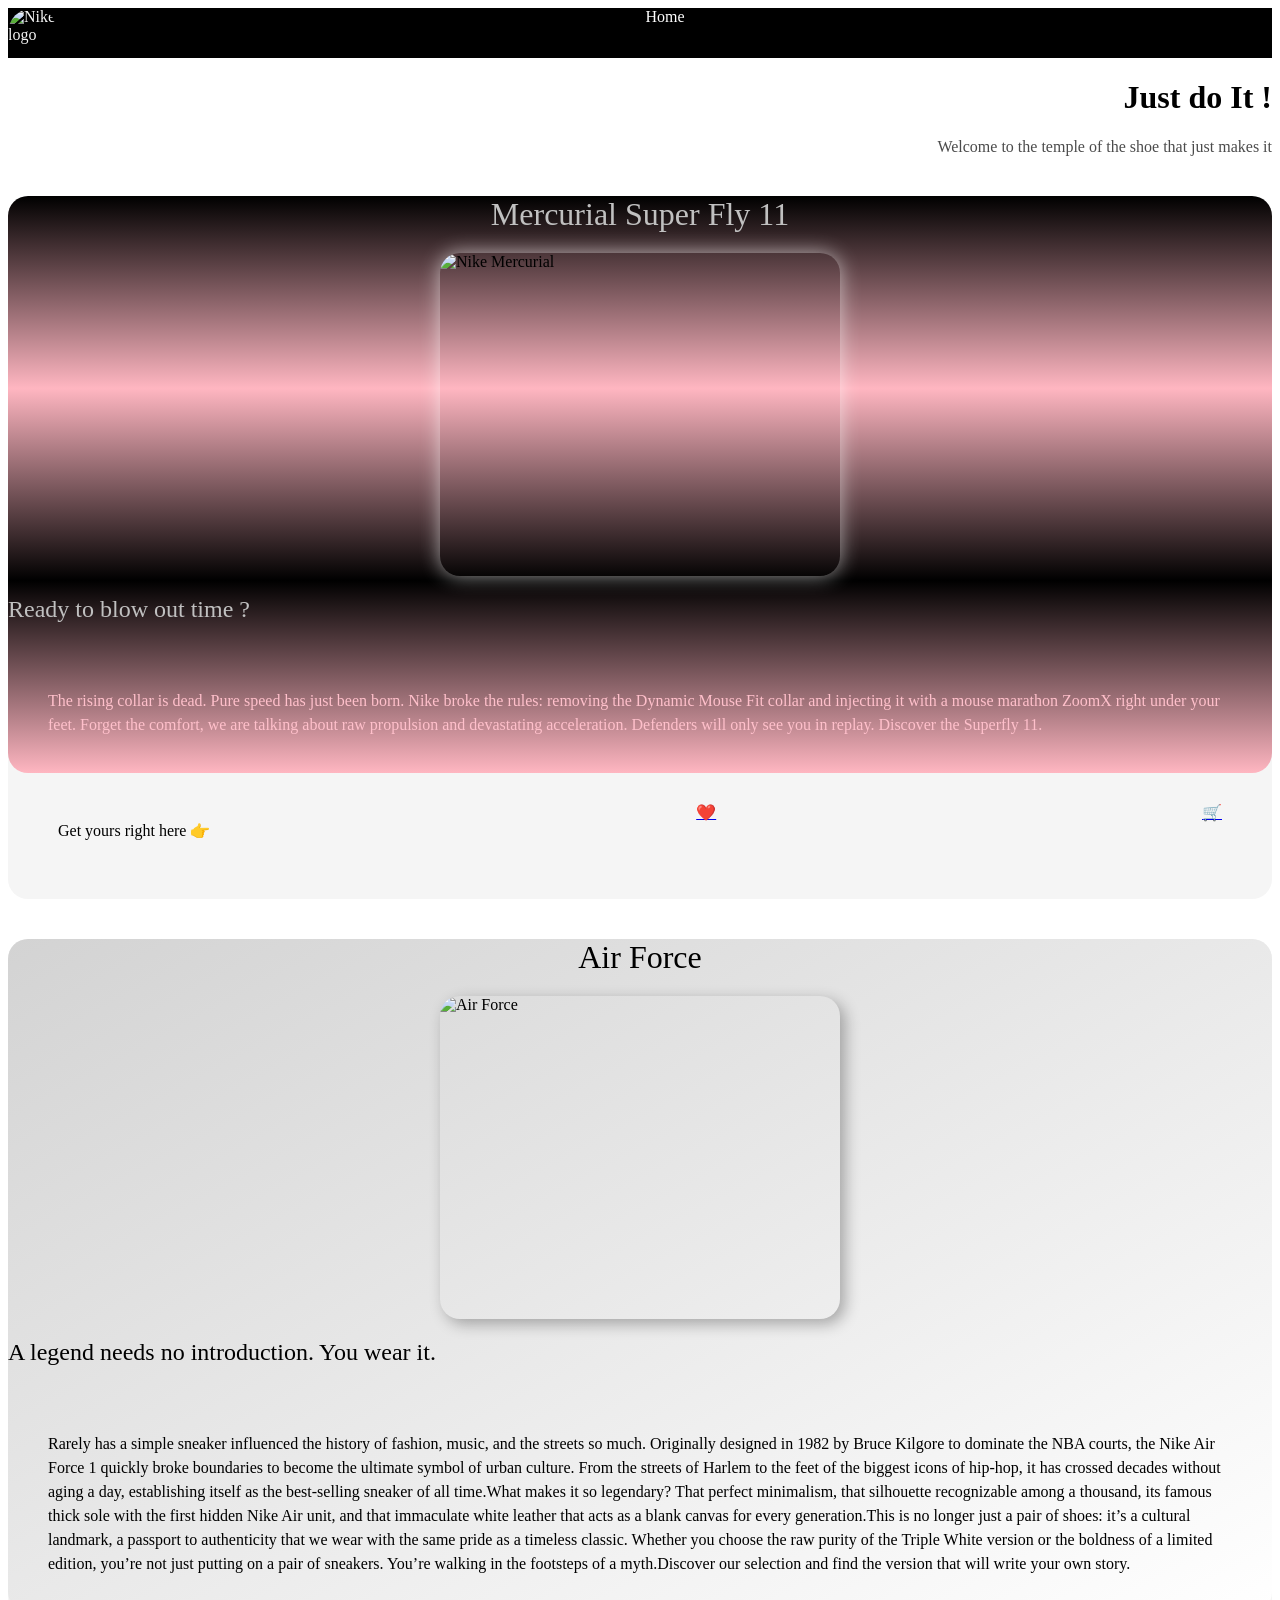
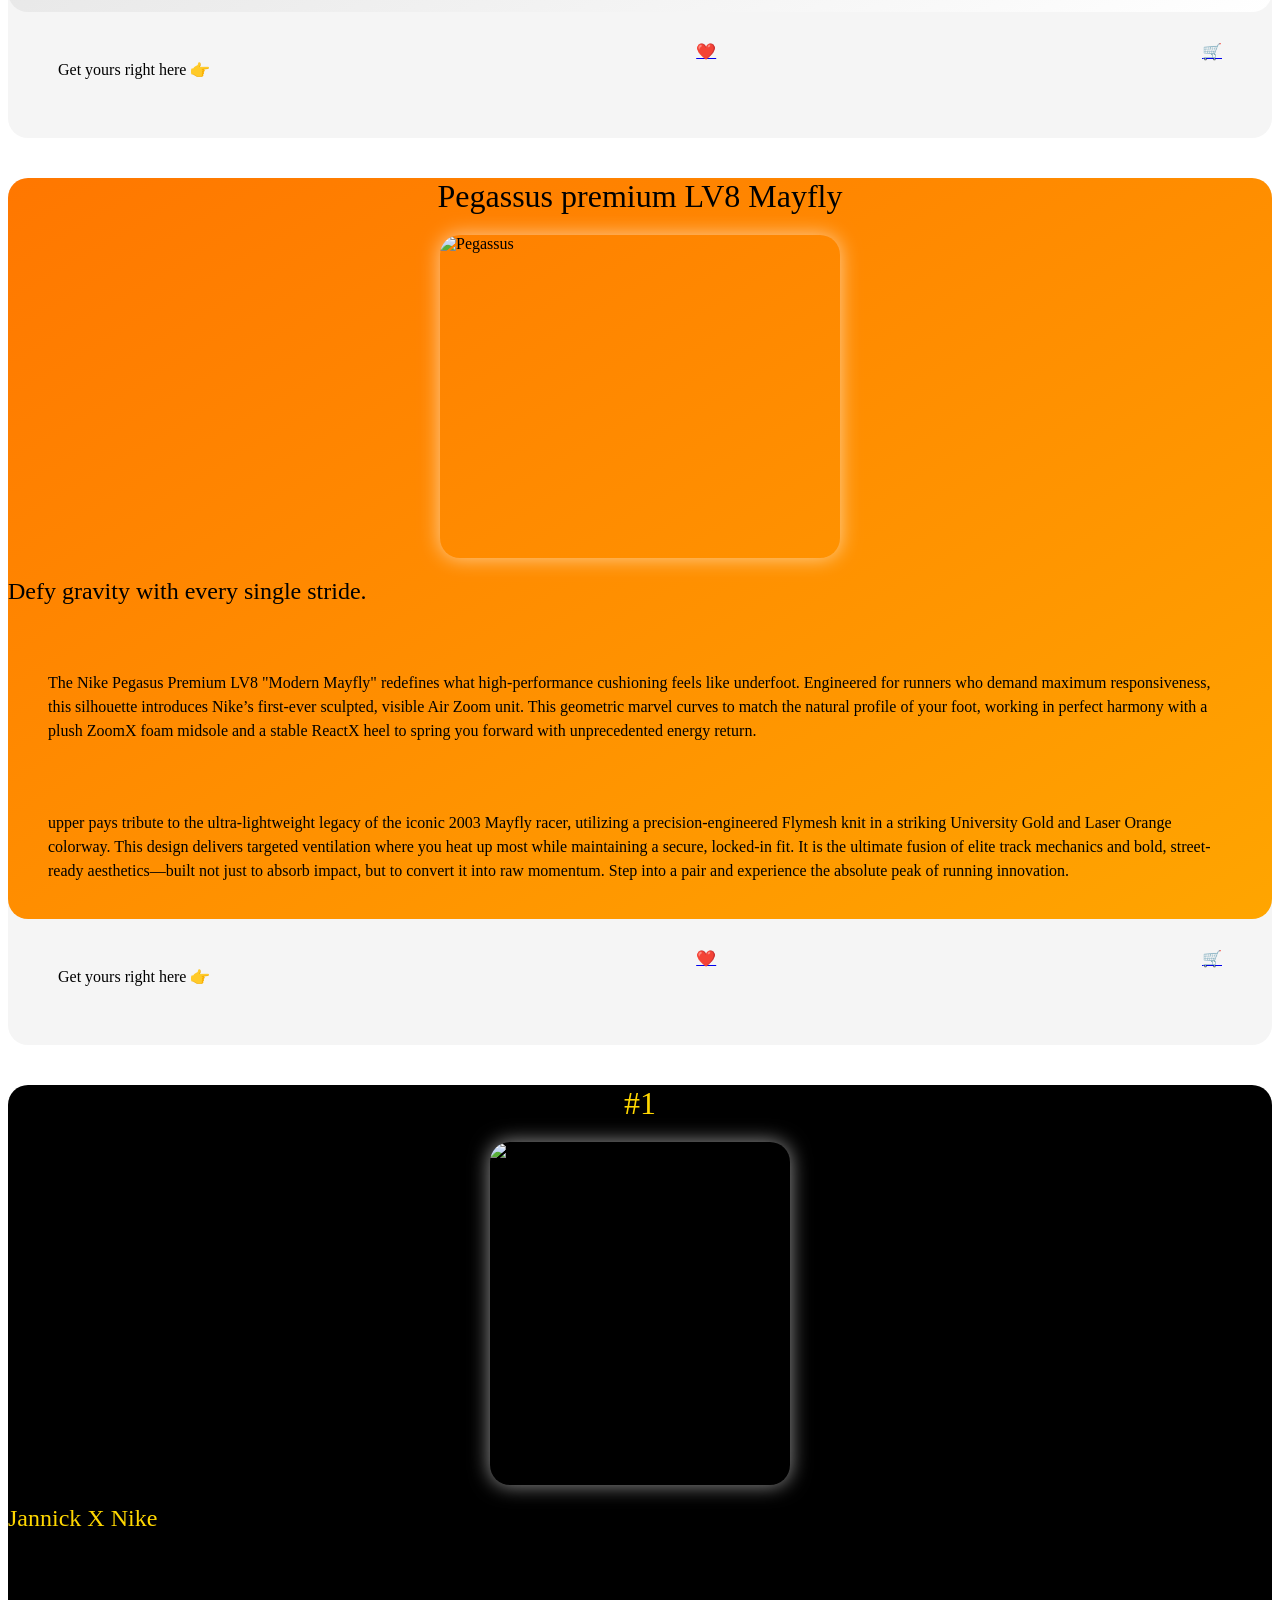
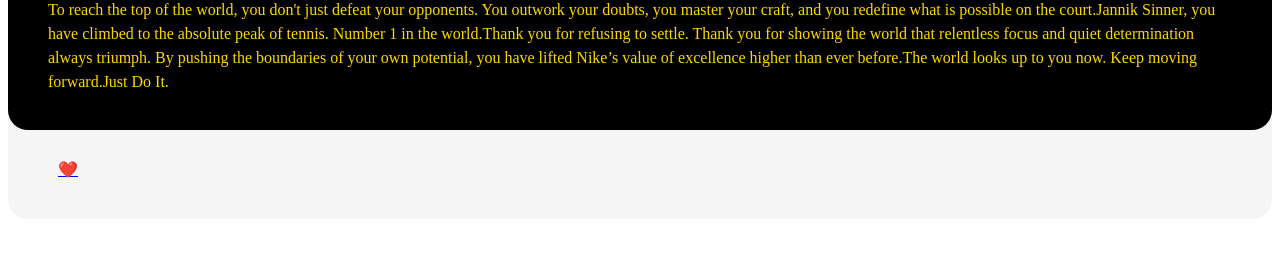
==== index.html @ 909f9460 "image laod" ====
<!DOCTYPE html>
<html>

<head>
    <title>Nike Website</title>
    <link rel="stylesheet" href="Nike.css">
</head>

<script src="Nike.js"></script>

<body>

    <nav>
        <img src="https://github.com/onanaalan69-ctrl/Nike-website/blob/main/Images/swoosh.jpeg?raw=true"
            alt="Nike logo">
        <a href="index.html">Home</a>
    </nav>

    <div class="intro">
        <h1>Just do It !</h1>
        <p>Welcome to the temple of the shoe that just makes it </p>
    </div>

    <div class="product_container">

        <div class="Mercurial">
            <h1>Mercurial Super Fly 11</h1>
            <div class="product_image">
                <img src="https://github.com/onanaalan69-ctrl/Nike-website/blob/main/Images/Mercurial.jpg?raw=true"
                    alt="Nike Mercurial">
            </div>
            <h2>Ready to blow out time ?</h2>
            <div class="sales_text">
                <p>The rising collar is dead. Pure speed has just been born. Nike broke the rules: removing the Dynamic
                    Mouse
                    Fit
                    collar and injecting it with a mouse marathon ZoomX right under your feet. Forget the comfort, we
                    are
                    talking
                    about raw propulsion and devastating acceleration. Defenders will only see you in replay. Discover
                    the
                    Superfly
                    11. </p>
            </div>
        </div>
        <div class="buy">
            <p>Get yours right here 👉</p>
            <a href="link_to_like">❤️</a> <a href="link_to_buy">🛒</a>
        </div>
    </div>

    <div class="product_container">

        <div class="Air_Force_white">
            <h1>Air Force</h1>
            <div class="product_image">
                <img src="https://github.com/onanaalan69-ctrl/Nike-website/blob/main/Images/Air_force1.jpg?raw=true"
                    alt="Air Force">
            </div>
            <h2>A legend needs no introduction. You wear it.</h2>
            <div class="sales_text">
                <p>Rarely has a simple sneaker influenced the history of fashion, music, and the streets so much.
                    Originally designed in 1982 by Bruce Kilgore to dominate the NBA courts, the Nike Air Force 1
                    quickly broke boundaries to become the ultimate symbol of urban culture. From the streets of Harlem
                    to the feet of the biggest icons of hip-hop, it has crossed decades without aging a day,
                    establishing itself as the best-selling sneaker of all time.What makes it so legendary? That perfect
                    minimalism, that silhouette recognizable among a thousand, its famous thick sole with the first
                    hidden Nike Air unit, and that immaculate white leather that acts as a blank canvas for every
                    generation.This is no longer just a pair of shoes: it’s a cultural landmark, a passport to
                    authenticity that we wear with the same pride as a timeless classic.
                    Whether you choose the raw purity of the Triple White version or the boldness of a limited edition,
                    you’re not just putting on a pair of sneakers. You’re walking in the footsteps of a myth.Discover
                    our selection and find the version that will write your own story. </p>
            </div>
        </div>
        <div class="buy">
            <p>Get yours right here 👉</p>
            <a href="link_to_like">❤️</a> <a href="link_to_buy">🛒</a>
        </div>
    </div>

    <div class="product_container">

        <div class="pegassus">
            <h1>Pegassus premium LV8 Mayfly</h1>
            <div class="product_image">
                <img src="https://github.com/onanaalan69-ctrl/Nike-website/blob/main/Images/Pegassus.jpg?raw=true" alt="Pegassus">
            </div>
            <h2>Defy gravity with every single stride.</h2>
            <div class="sales_text">
                <p>The Nike Pegasus Premium LV8 "Modern Mayfly" redefines what high-performance cushioning feels like
                    underfoot. Engineered for runners who demand maximum responsiveness, this silhouette introduces
                    Nike’s first-ever sculpted, visible Air Zoom unit. This geometric marvel curves to match the natural
                    profile of your foot, working in perfect harmony with a plush ZoomX foam midsole and a stable ReactX
                    heel to spring you forward with unprecedented energy return.</p>
                <br>
                <br>
                <p> upper pays tribute to the
                    ultra-lightweight legacy of the iconic 2003 Mayfly racer, utilizing a precision-engineered Flymesh
                    knit in a striking University Gold and Laser Orange colorway. This design delivers targeted
                    ventilation where you heat up most while maintaining a secure, locked-in fit. It is the ultimate
                    fusion of elite track mechanics and bold, street-ready aesthetics—built not just to absorb impact,
                    but to convert it into raw momentum. Step into a pair and experience the absolute peak of running
                    innovation.</p>
            </div>
        </div>
        <div class="buy">
            <p>Get yours right here 👉</p>
            <a href="link_to_like">❤️</a> <a href="link_to_buy">🛒</a>
        </div>
    </div>

    <div class="product_container">

        <div class="sinner_1">
            <h1>#1</h1>
            <div class="product_image">
                <img src="https://github.com/onanaalan69-ctrl/Nike-website/blob/main/Images/Sinner_1.jpg?raw=true" alt="Jannick Sinner">
            </div>
            <h2>Jannick X Nike</h2>
            <div class="sales_text">
                <p>To reach the top of the world, you don't just defeat your opponents. You outwork your doubts, you
                    master your craft, and you redefine what is possible on the court.Jannik Sinner, you have climbed to
                    the absolute peak of tennis. Number 1 in the world.Thank you for refusing to settle. Thank you for
                    showing the world that relentless focus and quiet determination always triumph. By pushing the
                    boundaries of your own potential, you have lifted Nike’s value of excellence higher than ever
                    before.The world looks up to you now. Keep moving forward.Just Do It.</p>
            </div>
        </div>
        <div class="buy">
            <a href="link_to_like">❤️</a>
        </div>
    </div>

</body>

</html>
---- Nike.css ----
body {
    font-family: Georgia, 'Times New Roman', Times, serif;
}

.intro {
    text-align: right;

    p {
        opacity: .7;
    }
}

.product_image:hover img {
    transform: scale(1.2);
}

.product_image {
    margin: 0 auto;
    overflow: visible;

    img {
        margin: 0 auto;
        display: block;
        border-radius: 20px;
        height: 323px;
        width: 400px;
        position: relative;
        z-index: 2;
        transition: transform 0.4s ease;
    }
}

nav {
    display: flex;
    background-color: black;
    color: whitesmoke;
    z-index: 1000;
    position: sticky;
    top: 0;
    justify-content: space-between;


    img {
        height: 50px;
        width: 50px;
        border-radius: 50px;
    }

    a {
        text-decoration: none;
        color: white;
        margin: 0 auto;
    }
}

.product_container {
    padding-bottom: 40px;
    margin-top: 40px;
    margin-bottom: 40px;
    border-radius: 20px;
    background-color: #f5f5f5;

    h1 {
        display: flex;
        justify-content: center;
        font-weight: 500;
        margin-bottom: 20px;
    }

    h2 {
        display: flex;
        justify-content: flex-start;
        font-weight: 200;

    }

    p {
        display: flex;
        justify-content: flex-end;
        line-height: 1.5;
    }
}

.sales_text {
    border-radius: 20px;
    padding: 20px;
    margin: 30px 20px 30px 20px;
}

.buy {
    display: flex;
    flex-direction: row;
    justify-content: space-between;
    margin: 0 50px 0 50px;
    text-decoration: none;

    p {
        border-radius: 20px;
    }
}

.Mercurial {
    background: linear-gradient(to bottom, black, lightpink, black, lightpink);
    border-radius: 20px;

    h2,
    h1 {
        color: silver;
    }

    img {
        box-shadow: 0px 0px 20px rgba(255, 255, 255, 0.6);
    }

    .sales_text {
        background-color: transparent;
        color: pink;
    }

}

.Air_Force_white {
    background: linear-gradient(to bottom right, lightgray, #ffffff);
    border-radius: 20px;

    h2,
    h1 {
        color: black;
    }

    img {
        box-shadow: 5px 5px 15px rgba(0, 0, 0, 0.3);
    }

    .sales_text {
        background-color: transparent;
        color: black;
    }
}

.pegassus {
    background: linear-gradient(to bottom right, #ff7700, orange);
    border-radius: 20px;

    h2,
    h1 {
        color: black;
    }

    img {
        box-shadow: 0px 0px 20px rgba(255, 255, 255, 0.6);
    }

    .sales_text {
        background-color: transparent;
        color: black;
    }
}

.sinner_1 {
    background-color: black;
    border-radius: 20px;

    h2,
    h1 {
        color: gold;
    }

    img {
        box-shadow: 0px 0px 20px rgba(255, 255, 255, 0.6);
        width: 300px;
        height: 343px;
    }

    .sales_text {
        background-color: transparent;
        color: gold;
    }
}
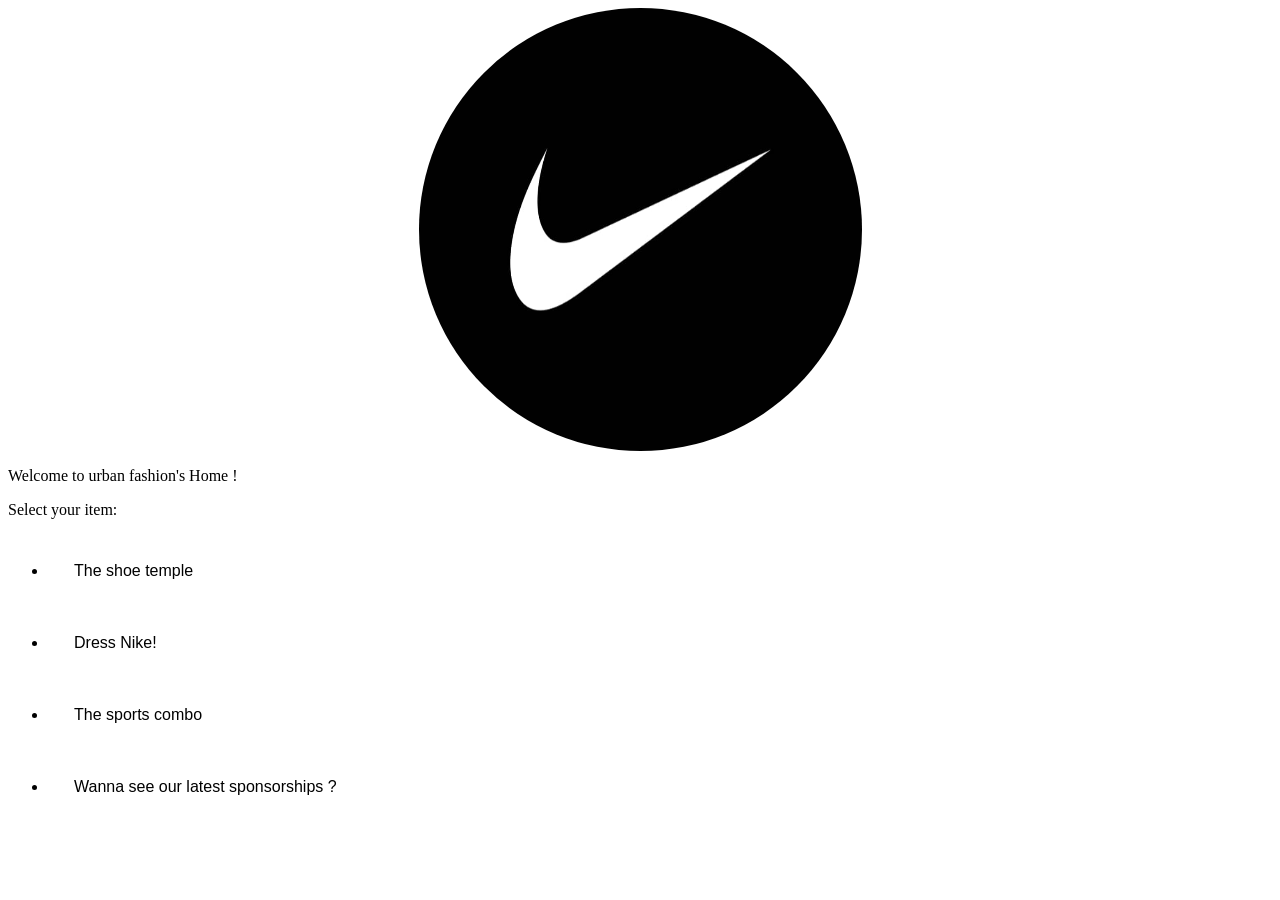
==== commit f57d8069: "Added a javaScript feature to chaange theme of the intro page , and modified the structure of naviga" ====
--- a/index.html
+++ b/index.html
@@ -1,137 +1,27 @@
 <!DOCTYPE html>
-<html>
+<html lang="en">
 
 <head>
-    <title>Nike Website</title>
+    <meta charset="UTF-8">
+    <title>Nike website</title>
     <link rel="stylesheet" href="Nike.css">
 </head>
 
-<script src="Nike.js"></script>
+<body class="index_body" data-theme="white_theme">
 
-<body>
+    <img id="magicSwoosh" src="Images/swoosh.jpeg" class="intro_swoosh" alt="Swoosh">
+    <p>Welcome to urban fashion's Home !</p>
+    <p>Select your item:</p>
 
-    <nav>
-        <img src="https://github.com/onanaalan69-ctrl/Nike-website/blob/main/Images/swoosh.jpeg?raw=true"
-            alt="Nike logo">
-        <a href="index.html">Home</a>
-    </nav>
-
-    <div class="intro">
-        <h1>Just do It !</h1>
-        <p>Welcome to the temple of the shoe that just makes it </p>
-    </div>
-
-    <div class="product_container">
-
-        <div class="Mercurial">
-            <h1>Mercurial Super Fly 11</h1>
-            <div class="product_image">
-                <img src="https://github.com/onanaalan69-ctrl/Nike-website/blob/main/Images/Mercurial.jpg?raw=true"
-                    alt="Nike Mercurial">
-            </div>
-            <h2>Ready to blow out time ?</h2>
-            <div class="sales_text">
-                <p>The rising collar is dead. Pure speed has just been born. Nike broke the rules: removing the Dynamic
-                    Mouse
-                    Fit
-                    collar and injecting it with a mouse marathon ZoomX right under your feet. Forget the comfort, we
-                    are
-                    talking
-                    about raw propulsion and devastating acceleration. Defenders will only see you in replay. Discover
-                    the
-                    Superfly
-                    11. </p>
-            </div>
-        </div>
-        <div class="buy">
-            <p>Get yours right here 👉</p>
-            <a href="link_to_like">❤️</a> <a href="link_to_buy">🛒</a>
-        </div>
-    </div>
-
-    <div class="product_container">
-
-        <div class="Air_Force_white">
-            <h1>Air Force</h1>
-            <div class="product_image">
-                <img src="https://github.com/onanaalan69-ctrl/Nike-website/blob/main/Images/Air_force1.jpg?raw=true"
-                    alt="Air Force">
-            </div>
-            <h2>A legend needs no introduction. You wear it.</h2>
-            <div class="sales_text">
-                <p>Rarely has a simple sneaker influenced the history of fashion, music, and the streets so much.
-                    Originally designed in 1982 by Bruce Kilgore to dominate the NBA courts, the Nike Air Force 1
-                    quickly broke boundaries to become the ultimate symbol of urban culture. From the streets of Harlem
-                    to the feet of the biggest icons of hip-hop, it has crossed decades without aging a day,
-                    establishing itself as the best-selling sneaker of all time.What makes it so legendary? That perfect
-                    minimalism, that silhouette recognizable among a thousand, its famous thick sole with the first
-                    hidden Nike Air unit, and that immaculate white leather that acts as a blank canvas for every
-                    generation.This is no longer just a pair of shoes: it’s a cultural landmark, a passport to
-                    authenticity that we wear with the same pride as a timeless classic.
-                    Whether you choose the raw purity of the Triple White version or the boldness of a limited edition,
-                    you’re not just putting on a pair of sneakers. You’re walking in the footsteps of a myth.Discover
-                    our selection and find the version that will write your own story. </p>
-            </div>
-        </div>
-        <div class="buy">
-            <p>Get yours right here 👉</p>
-            <a href="link_to_like">❤️</a> <a href="link_to_buy">🛒</a>
-        </div>
-    </div>
-
-    <div class="product_container">
-
-        <div class="pegassus">
-            <h1>Pegassus premium LV8 Mayfly</h1>
-            <div class="product_image">
-                <img src="https://github.com/onanaalan69-ctrl/Nike-website/blob/main/Images/Pegassus.jpg?raw=true" alt="Pegassus">
-            </div>
-            <h2>Defy gravity with every single stride.</h2>
-            <div class="sales_text">
-                <p>The Nike Pegasus Premium LV8 "Modern Mayfly" redefines what high-performance cushioning feels like
-                    underfoot. Engineered for runners who demand maximum responsiveness, this silhouette introduces
-                    Nike’s first-ever sculpted, visible Air Zoom unit. This geometric marvel curves to match the natural
-                    profile of your foot, working in perfect harmony with a plush ZoomX foam midsole and a stable ReactX
-                    heel to spring you forward with unprecedented energy return.</p>
-                <br>
-                <br>
-                <p> upper pays tribute to the
-                    ultra-lightweight legacy of the iconic 2003 Mayfly racer, utilizing a precision-engineered Flymesh
-                    knit in a striking University Gold and Laser Orange colorway. This design delivers targeted
-                    ventilation where you heat up most while maintaining a secure, locked-in fit. It is the ultimate
-                    fusion of elite track mechanics and bold, street-ready aesthetics—built not just to absorb impact,
-                    but to convert it into raw momentum. Step into a pair and experience the absolute peak of running
-                    innovation.</p>
-            </div>
-        </div>
-        <div class="buy">
-            <p>Get yours right here 👉</p>
-            <a href="link_to_like">❤️</a> <a href="link_to_buy">🛒</a>
-        </div>
-    </div>
-
-    <div class="product_container">
-
-        <div class="sinner_1">
-            <h1>#1</h1>
-            <div class="product_image">
-                <img src="https://github.com/onanaalan69-ctrl/Nike-website/blob/main/Images/Sinner_1.jpg?raw=true" alt="Jannick Sinner">
-            </div>
-            <h2>Jannick X Nike</h2>
-            <div class="sales_text">
-                <p>To reach the top of the world, you don't just defeat your opponents. You outwork your doubts, you
-                    master your craft, and you redefine what is possible on the court.Jannik Sinner, you have climbed to
-                    the absolute peak of tennis. Number 1 in the world.Thank you for refusing to settle. Thank you for
-                    showing the world that relentless focus and quiet determination always triumph. By pushing the
-                    boundaries of your own potential, you have lifted Nike’s value of excellence higher than ever
-                    before.The world looks up to you now. Keep moving forward.Just Do It.</p>
-            </div>
-        </div>
-        <div class="buy">
-            <a href="link_to_like">❤️</a>
-        </div>
-    </div>
+    <ul>
+        <li><a href="shoe.html" class="shoe">The shoe temple</a></li>
+        <li><a href="" class="dress">Dress Nike!</a></li>
+        <li><a href="" class="sports">The sports combo</a></li>
+        <li><a href="ad.html" class="ad">Wanna see our latest sponsorships ?</a></li>
+    </ul>
 
 </body>
 
+<script src="Nike.js"></script>
+
 </html>
--- a/Nike.css
+++ b/Nike.css
@@ -8,11 +8,52 @@
     p {
         opacity: .7;
     }
+    .notice {
+        opacity:.5;
+        text-align: left;
+        font-size: 1rem;
+        }
 }
 
 .product_image:hover img {
     transform: scale(1.2);
 }
+
+.intro_swoosh {
+    height: 443px;
+    width: 443px;
+    margin: 0 auto;
+    display: block;
+    border-radius: 500px;
+}
+
+[data-theme="white_theme"] {
+    --text: black;
+    --bgcolor: white;
+}
+
+[data-theme="black_theme"] {
+    --text: white;
+    --bgcolor: black;
+}
+
+.index_body {
+    background-color: var(--bgcolor);
+    color: var(--text);
+    transition: background-color 0.4s ease, color 0.4s ease;
+
+    a {
+        text-decoration: none;
+        border: solid 1px transparent;
+        color: var(--text);
+        border-radius: 25px;
+        padding: 20px;
+        margin: 5px;
+        line-height: 4.5;
+        font-family: Impact, "Arial Black", "Arial Bold", sans-serif-black, sans-serif;
+    }
+}
+
 
 .product_image {
     margin: 0 auto;
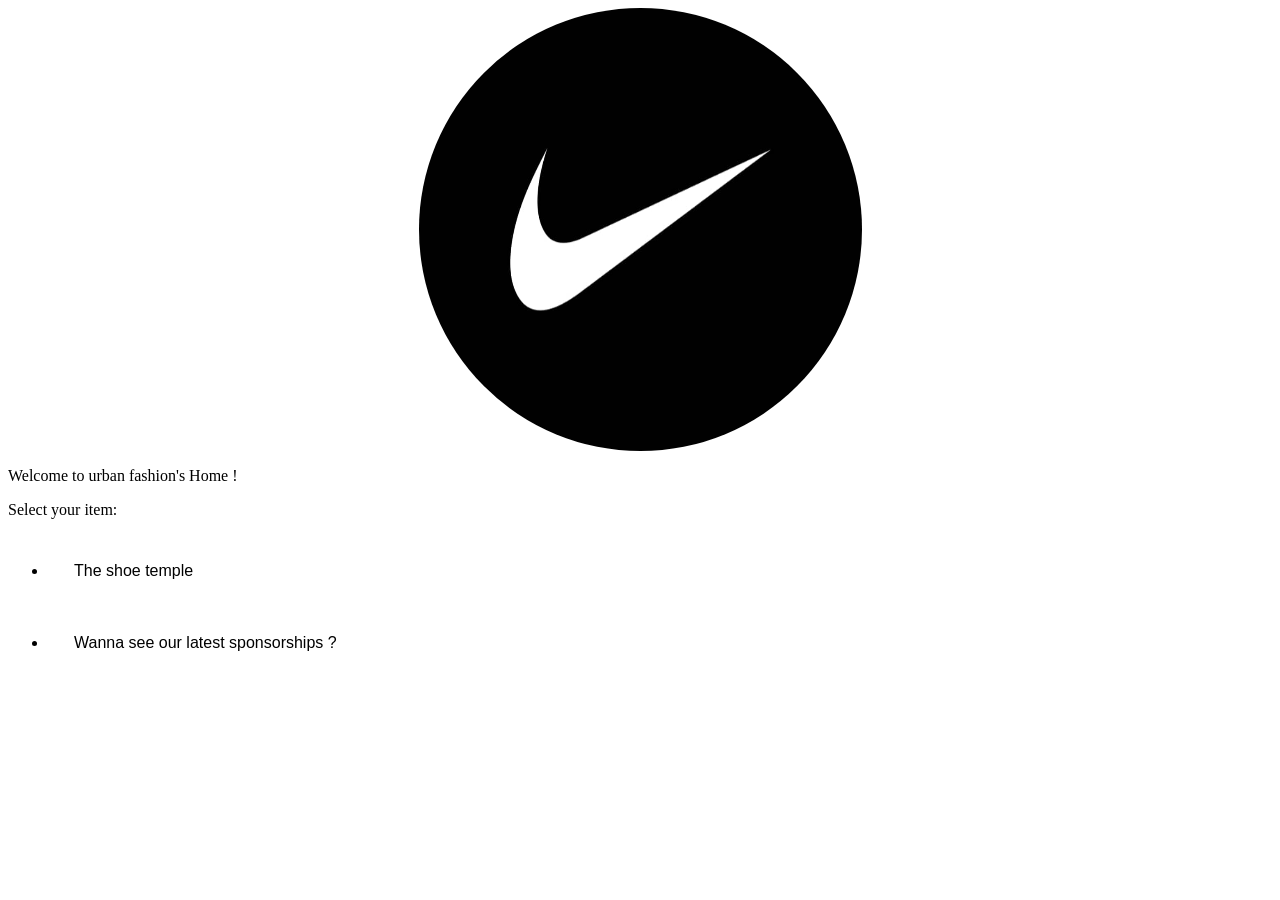
==== commit 79021027: "Just removed the links that were not yet functional" ====
--- a/index.html
+++ b/index.html
@@ -15,8 +15,6 @@
 
     <ul>
         <li><a href="shoe.html" class="shoe">The shoe temple</a></li>
-        <li><a href="" class="dress">Dress Nike!</a></li>
-        <li><a href="" class="sports">The sports combo</a></li>
         <li><a href="ad.html" class="ad">Wanna see our latest sponsorships ?</a></li>
     </ul>
 
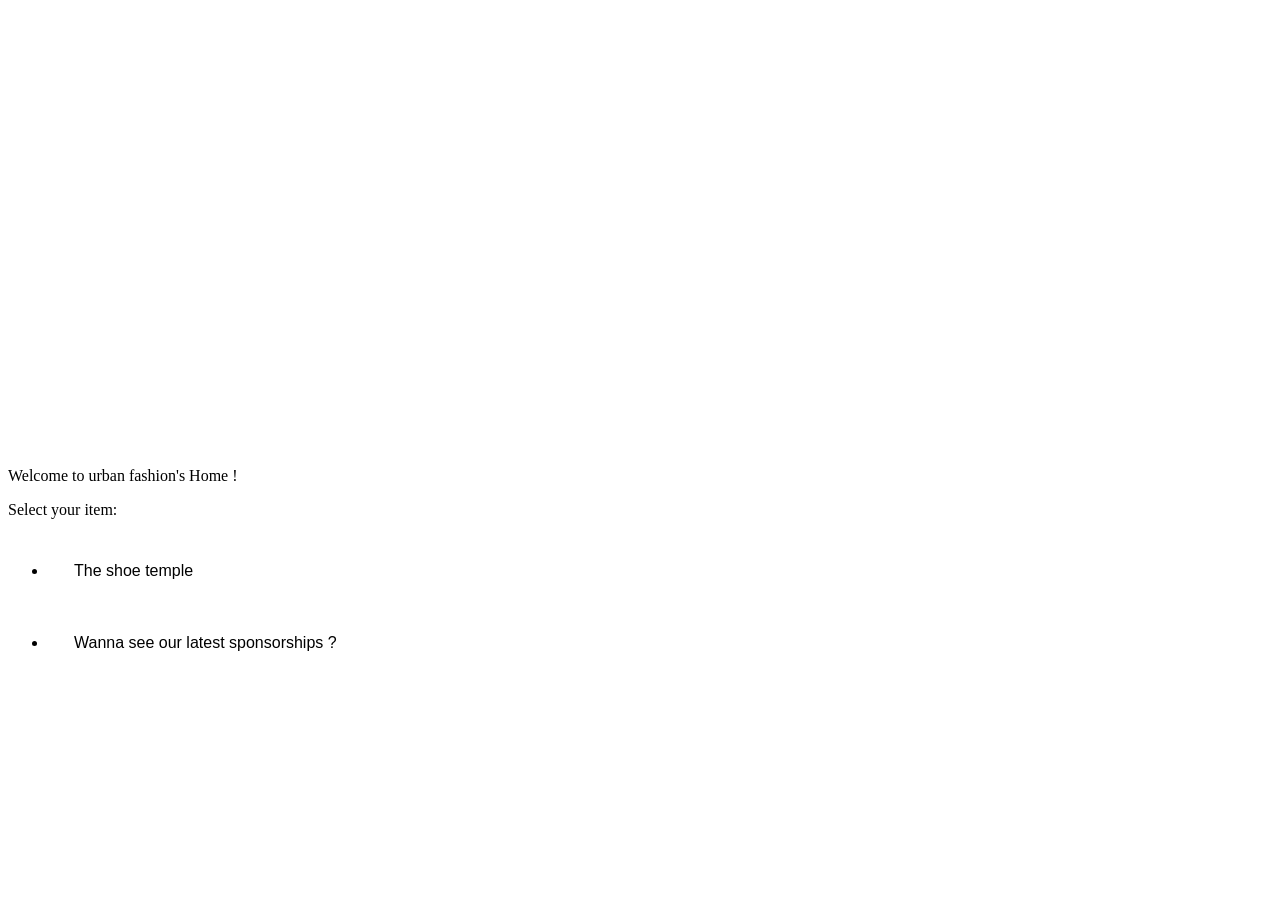
==== commit 8b626361: "Update the links and README.md visual hook" ====
--- a/index.html
+++ b/index.html
@@ -9,7 +9,7 @@
 
 <body class="index_body" data-theme="white_theme">
 
-    <img id="magicSwoosh" src="Images/swoosh.jpeg" class="intro_swoosh" alt="Swoosh">
+    <img id="magicSwoosh" src="https://github.com/onanaalan69-ctrl/Nike-website/blob/main/Images/swoosh.jpeg?raw=true" class="intro_swoosh" alt="Swoosh">
     <p>Welcome to urban fashion's Home !</p>
     <p>Select your item:</p>
 
--- a/Nike.css
+++ b/Nike.css
@@ -8,11 +8,12 @@
     p {
         opacity: .7;
     }
+
     .notice {
-        opacity:.5;
+        opacity: .5;
         text-align: left;
         font-size: 1rem;
-        }
+    }
 }
 
 .product_image:hover img {
@@ -92,6 +93,10 @@
         color: white;
         margin: 0 auto;
     }
+
+    .on {
+        text-decoration: underline;
+    }
 }
 
 .product_container {
@@ -217,4 +222,201 @@
         background-color: transparent;
         color: gold;
     }
+}
+
+.supreme {
+    background-color: black;
+    border-radius: 20px;
+
+    h2,
+    h1 {
+        color: white;
+    }
+
+    img {
+        box-shadow: 0px 0px 20px rgba(255, 255, 255, 0.6);
+        width: 300px;
+        height: 343px;
+    }
+
+    .sales_text {
+        background-color: transparent;
+        color: white;
+    }
+}
+
+.lego {
+    background: linear-gradient(to bottom right, rgb(252, 196, 118), #ffa007);
+    border-radius: 20px;
+
+    h2,
+    h1 {
+        color: lightblue;
+    }
+
+    img {
+        box-shadow: 0px 0px 20px rgba(0, 0, 0, 0.6);
+        width: 300px;
+        height: 343px;
+    }
+
+    .sales_text {
+        background-color: transparent;
+        color: rgb(135, 206, 230);
+        ;
+    }
+}
+
+.beat {
+    background: linear-gradient(to bottom, rgb(165, 246, 165), white);
+    border-radius: 20px;
+
+    h2,
+    h1 {
+        color: lightgreen;
+    }
+
+    img {
+        box-shadow: 0px 0px 20px rgba(0, 0, 0, 0.6);
+        width: 300px;
+        height: 343px;
+    }
+
+    .sales_text {
+        background-color: transparent;
+        color: lightgreen;
+    }
+}
+
+.bts {
+    background-color: black;
+    background-image: url('C:/Users/Admin/OneDrive/Desktop/Nike website/Images/bgbts.png');
+    border-radius: 20px;
+
+    h2,
+    h1 {
+        color: gainsboro;
+    }
+
+    img {
+        box-shadow: 0px 0px 20px rgba(255, 255, 255, 0.6);
+        width: 300px;
+        height: 343px;
+    }
+
+    .sales_text {
+        background-color: transparent;
+        color: gainsboro;
+    }
+}
+
+.kyky {
+    background: linear-gradient(to bottom right, rgba(255, 217, 0, 0.689), green);
+    border-radius: 20px;
+
+    h2,
+    h1 {
+        color: rgba(0, 0, 255, 0.688);
+    }
+
+    img {
+        box-shadow: 0px 0px 20px blue;
+        width: 300px;
+        height: 343px;
+    }
+
+    .sales_text {
+        background-color: transparent;
+        color: rgba(0, 0, 255, 0.688);
+        margin: 15px;
+    }
+}
+
+.wemby {
+    background-color: black;
+    background-image: url('C:/Users/Admin/OneDrive/Desktop/Nike website/Images/alien.png');
+    border-radius: 20px;
+
+    h2,
+    h1 {
+        color: white;
+    }
+
+    img {
+        box-shadow: 0px 0px 20px rgb(101, 101, 126);
+        width: 300px;
+        height: 343px;
+    }
+
+    .sales_text {
+        background-color: transparent;
+        color: white;
+        margin: 15px;
+    }
+}
+
+.alcaraz {
+    background-color: rgb(123, 199, 229);
+    border-radius: 20px;
+
+    h2,
+    h1 {
+        color: rgb(171, 16, 171);
+    }
+
+    img {
+        box-shadow: 0px 0px 20px rgb(255, 255, 255);
+        width: 300px;
+        height: 343px;
+    }
+
+    .sales_text {
+        background-color: transparent;
+        color: rgb(171, 16, 171);
+        margin: 15px;
+    }
+}
+
+.rash {
+    background-color: white;
+    border-radius: 20px;
+
+    h2,
+    h1 {
+        color: orange;
+    }
+
+    img {
+        box-shadow: 0px 0px 20px rgb(255, 255, 255);
+        width: 300px;
+        height: 355px;
+    }
+
+    .sales_text {
+        background-color: transparent;
+        color: orange;
+        margin: 15px;
+    }
+}
+
+.one {
+    background-color: rgba(255, 0, 0, 0.721);
+    border-radius: 20px;
+
+    h2,
+    h1 {
+        color: white;
+    }
+
+    img {
+        box-shadow: 0px 0px 20px rgb(0, 0, 0);
+        width: 355px;
+        height: 300px;
+    }
+
+    .sales_text {
+        background-color: transparent;
+        color: white;
+        margin: 15px;
+    }
 }
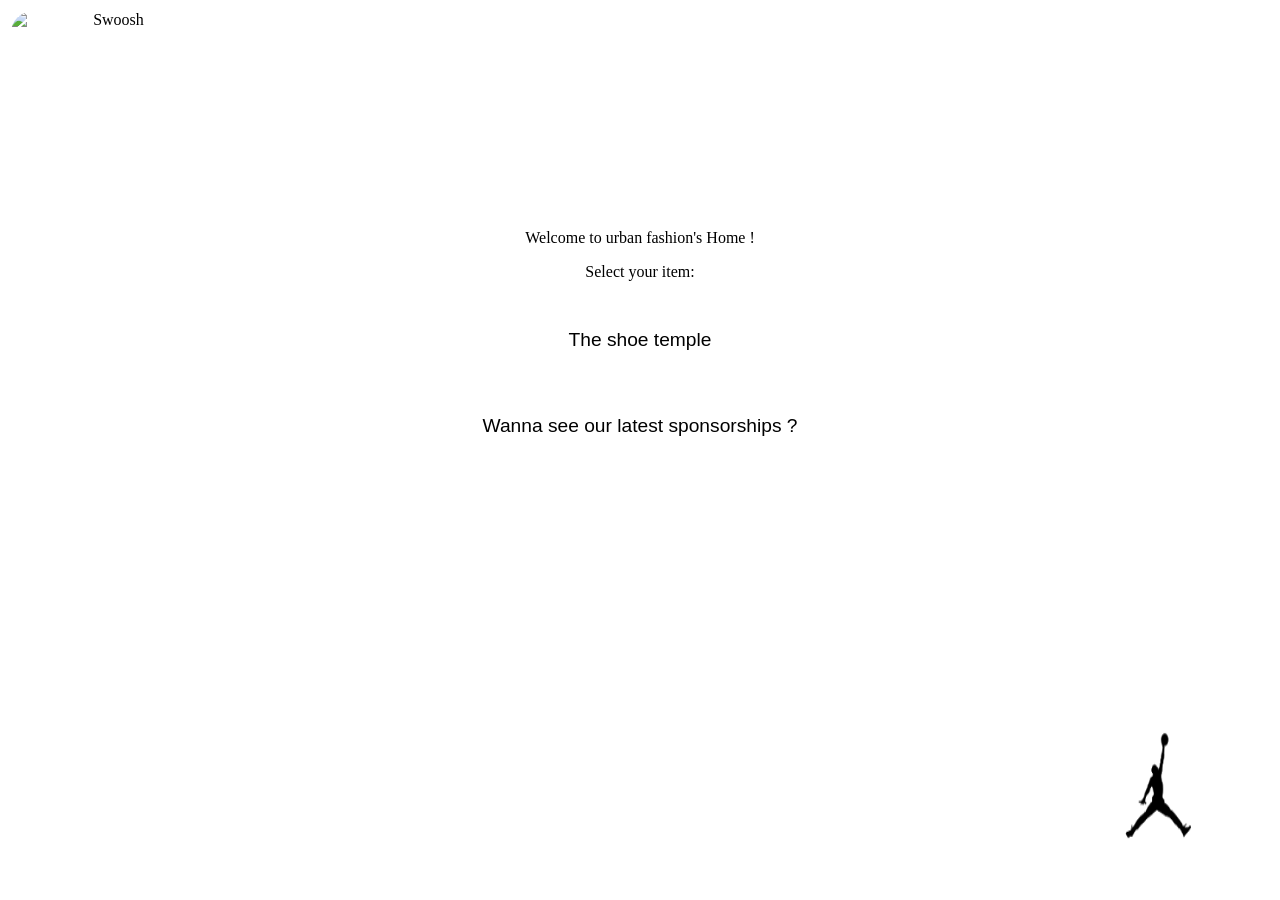
==== commit 0044c5d5: "I added a section for Jordans and Converses" ====
--- a/index.html
+++ b/index.html
@@ -9,14 +9,20 @@
 
 <body class="index_body" data-theme="white_theme">
 
-    <img id="magicSwoosh" src="https://github.com/onanaalan69-ctrl/Nike-website/blob/main/Images/swoosh.jpeg?raw=true" class="intro_swoosh" alt="Swoosh">
+    <img id="magicSwoosh" src="https://github.com/onanaalan69-ctrl/Nike-website/blob/main/Images/swoosh.jpeg?raw=true"
+        class="intro_swoosh" alt="Swoosh">
+
     <p>Welcome to urban fashion's Home !</p>
     <p>Select your item:</p>
 
-    <ul>
-        <li><a href="shoe.html" class="shoe">The shoe temple</a></li>
-        <li><a href="ad.html" class="ad">Wanna see our latest sponsorships ?</a></li>
-    </ul>
+
+    <a href="shoe.html" class="shoe">The shoe temple</a><br>
+    <a href="ad.html" class="ad">Wanna see our latest sponsorships ?</a>
+
+
+    <img src="Images/jordanb.png" alt="Jordan's Logo" class="jordan">
+
+
 
 </body>
 
--- a/Nike.css
+++ b/Nike.css
@@ -1,5 +1,14 @@
 body {
     font-family: Georgia, 'Times New Roman', Times, serif;
+}
+
+@media(max-width: 768px) {
+    html {
+        flex-direction: column;
+        text-align: center;
+        resize: auto;
+        object-fit: cover;
+    }
 }
 
 .intro {
@@ -21,11 +30,23 @@
 }
 
 .intro_swoosh {
-    height: 443px;
-    width: 443px;
-    margin: 0 auto;
+    height: 199px;
+    width: 199px;
     display: block;
-    border-radius: 500px;
+    border: solid transparent;
+    border-radius: 25px;
+}
+
+.jordan {
+    height: 185px;
+    width: 199px;
+    display: block;
+    border: solid 2px transparent;
+    border-radius: 50px;
+    bottom: 20px;
+    right: 20px;
+    position: fixed;
+    z-index: 999;
 }
 
 [data-theme="white_theme"] {
@@ -43,15 +64,23 @@
     color: var(--text);
     transition: background-color 0.4s ease, color 0.4s ease;
 
+    .logo {
+        opacity: 0;
+        animation: fadeInUp 1.8s cubic-bezier(.25, 1, 0.5, 1) forwards;
+    }
+
+    flex-direction: column;
+    text-align: center;
+
     a {
+        margin: 0 auto;
         text-decoration: none;
-        border: solid 1px transparent;
         color: var(--text);
-        border-radius: 25px;
         padding: 20px;
-        margin: 5px;
         line-height: 4.5;
-        font-family: Impact, "Arial Black", "Arial Bold", sans-serif-black, sans-serif;
+        font-family: Impact, "Arial Black", "Arial Bold", sans-serif;
+        font-size: larger;
+        font-weight: 400;
     }
 }
 
@@ -121,8 +150,7 @@
     }
 
     p {
-        display: flex;
-        justify-content: flex-end;
+
         line-height: 1.5;
     }
 }
@@ -176,6 +204,7 @@
 
     img {
         box-shadow: 5px 5px 15px rgba(0, 0, 0, 0.3);
+        width: 320px;
     }
 
     .sales_text {
@@ -290,7 +319,7 @@
 
 .bts {
     background-color: black;
-    background-image: url('C:/Users/Admin/OneDrive/Desktop/Nike website/Images/bgbts.png');
+    background-image: url('https://github.com/onanaalan69-ctrl/Nike-website/blob/main/Images/bgbts.png?raw=true');
     border-radius: 20px;
 
     h2,
@@ -334,7 +363,7 @@
 
 .wemby {
     background-color: black;
-    background-image: url('C:/Users/Admin/OneDrive/Desktop/Nike website/Images/alien.png');
+    background-image: url('https://github.com/onanaalan69-ctrl/Nike-website/blob/main/Images/alien.png?raw=true');
     border-radius: 20px;
 
     h2,
@@ -419,4 +448,224 @@
         color: white;
         margin: 15px;
     }
+}
+
+.max {
+    background: linear-gradient(to bottom right, rgba(255, 0, 0, 0.967), white);
+    border-radius: 20px;
+
+    h2,
+    h1 {
+        color: black;
+    }
+
+    img {
+        box-shadow: 0px 0px 20px rgb(0, 0, 0);
+        width: 290px;
+        height: 300px;
+    }
+
+    .sales_text {
+        background-color: transparent;
+        color: black;
+        margin: 15px;
+    }
+}
+
+.slam {
+    background-color: orange;
+    border-radius: 20px;
+
+    h2,
+    h1 {
+        color: white;
+    }
+
+    img {
+        box-shadow: 0px 0px 20px rgb(0, 0, 0);
+        width: 280px;
+        height: 300px;
+    }
+
+    .sales_text {
+        background-color: transparent;
+        color: white;
+        margin: 15px;
+    }
+}
+
+.vomero {
+    background-color: rgba(0, 0, 255, 0.773);
+    border-radius: 20px;
+
+    h2,
+    h1 {
+        color: white;
+    }
+
+    img {
+        box-shadow: 0px 0px 20px rgb(255, 255, 255);
+        width: 290px;
+        height: 300px;
+    }
+
+    .sales_text {
+        background-color: transparent;
+        color: white;
+        margin: 15px;
+    }
+}
+
+.mid {
+    background-color: black;
+    border-radius: 20px;
+
+    h2,
+    h1 {
+        color: rgb(231, 150, 29);
+    }
+
+    img {
+        box-shadow: 0px 0px 20px rgb(255, 255, 255);
+        width: 350px;
+        height: 300px;
+    }
+
+    .sales_text {
+        background-color: transparent;
+        color: rgb(231, 150, 29);
+        margin: 15px;
+    }
+}
+
+.chuck {
+    background-color: black;
+    border-radius: 20px;
+
+    h2,
+    h1 {
+        color: white;
+    }
+
+    img {
+        box-shadow: 0px 0px 20px rgb(255, 255, 255);
+        width: 270px;
+        height: 300px;
+    }
+
+    .sales_text {
+        background-color: transparent;
+        color: white;
+        margin: 15px;
+    }
+}
+
+.hike {
+    background-color: brown;
+    border-radius: 20px;
+
+    h2,
+    h1 {
+        color: white;
+    }
+
+    img {
+        box-shadow: 0px 0px 20px rgb(0, 0, 0);
+        width: 290px;
+        height: 300px;
+    }
+
+    .sales_text {
+        background-color: transparent;
+        color: white;
+        margin: 15px;
+    }
+}
+
+.weps {
+    background-image: url('Images/bgweps.png');
+    border-radius: 20px;
+
+    h2,
+    h1 {
+        color: white;
+    }
+
+    img {
+        box-shadow: 0px 0px 20px rgb(0, 0, 255);
+        width: 290px;
+        height: 300px;
+    }
+
+    .sales_text {
+        background-color: transparent;
+        color: black;
+        margin: 15px;
+    }
+}
+
+.j4 {
+    background-color: rgb(28, 153, 231);
+    border-radius: 20px;
+
+    h2,
+    h1 {
+        color: white;
+    }
+
+    img {
+        box-shadow: 0px 0px 20px rgb(255, 255, 255);
+        width: 400px;
+        height: 300px;
+    }
+
+    .sales_text {
+        background-color: transparent;
+        color: white;
+        margin: 15px;
+    }
+}
+
+.j39 {
+    background-color: rgb(232, 123, 35);
+    border-radius: 20px;
+
+    h2,
+    h1 {
+        color: white;
+    }
+
+    img {
+        box-shadow: 0px 0px 20px rgb(0, 0, 0);
+        width: 290px;
+        height: 300px;
+    }
+
+    .sales_text {
+        background-color: transparent;
+        color: white;
+        margin: 15px;
+    }
+}
+
+.j1 {
+    background-color: rgb(94, 124, 10);
+    border-radius: 20px;
+
+    h2,
+    h1 {
+        color: gold;
+    }
+
+    img {
+        box-shadow: 0px 0px 20px rgb(0, 0, 0);
+        width: 290px;
+        height: 300px;
+    }
+
+    .sales_text {
+        background-color: transparent;
+        color: gold;
+        margin: 15px;
+    }
 }
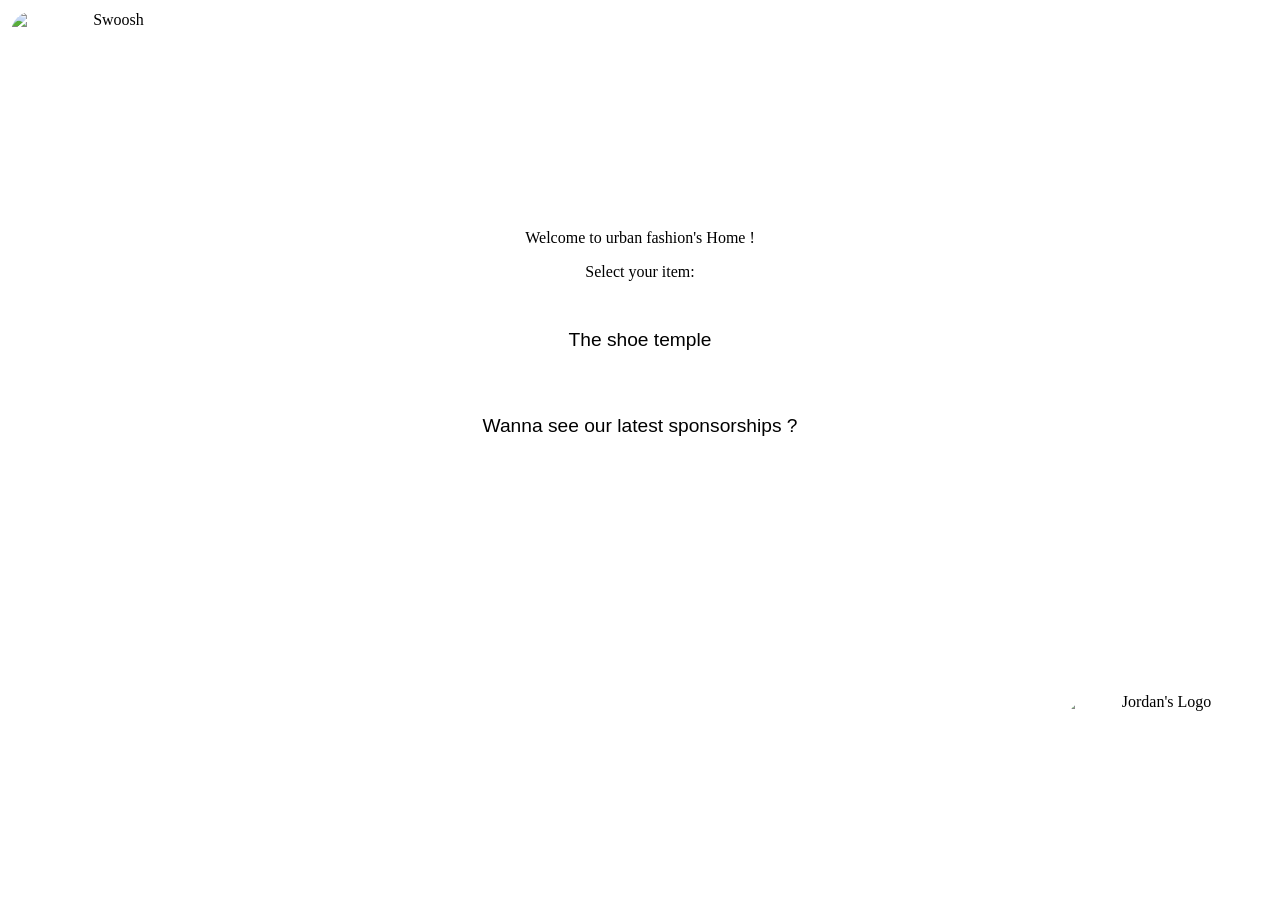
==== commit 821e6b78: "Updated links to access image" ====
--- a/index.html
+++ b/index.html
@@ -20,7 +20,8 @@
     <a href="ad.html" class="ad">Wanna see our latest sponsorships ?</a>
 
 
-    <img src="Images/jordanb.png" alt="Jordan's Logo" class="jordan">
+    <img src="https://github.com/onanaalan69-ctrl/Nike-website/blob/main/Images/jordanb.png?raw=true"
+        alt="Jordan's Logo" class="jordan">
 
 
 
--- a/Nike.css
+++ b/Nike.css
@@ -11,17 +11,33 @@
     }
 }
 
+.notice {
+    opacity: .5;
+    text-align: left;
+    font-size: 1rem;
+}
+
 .intro {
     text-align: right;
 
     p {
         opacity: .7;
     }
-
-    .notice {
-        opacity: .5;
-        text-align: left;
-        font-size: 1rem;
+}
+
+.intro_conv {
+    text-align: center;
+
+    p {
+        opacity: .7;
+    }
+}
+
+.intro_jord {
+    text-align: left;
+
+    p {
+        opacity: .7;
     }
 }
 
@@ -583,7 +599,7 @@
 }
 
 .weps {
-    background-image: url('Images/bgweps.png');
+    background-image: url('https://github.com/onanaalan69-ctrl/Nike-website/blob/main/Images/bgweps.png?raw=true');
     border-radius: 20px;
 
     h2,
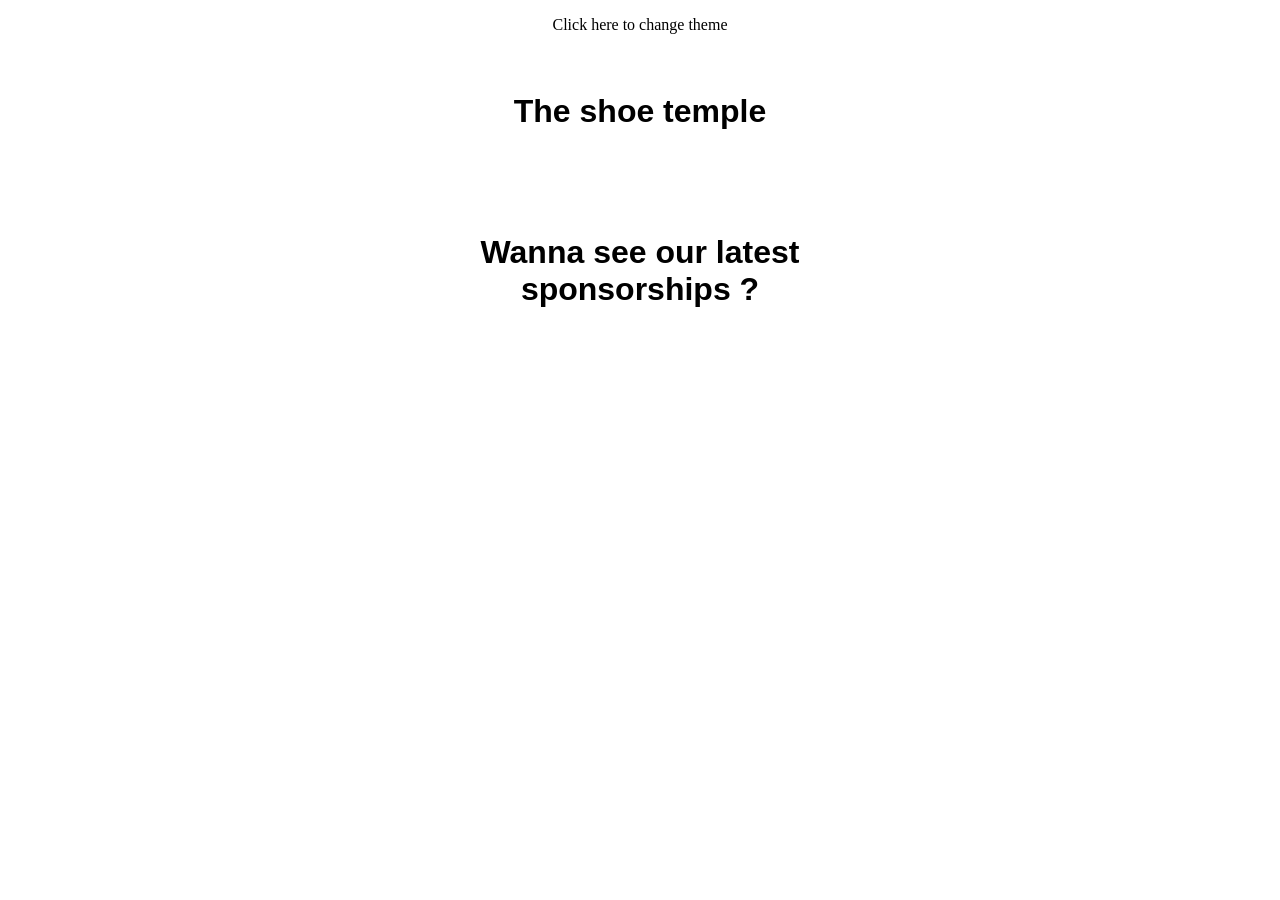
==== commit 4329ea60: "Updated README.md elements and added more posts to the feed Also updated landing page" ====
--- a/index.html
+++ b/index.html
@@ -3,27 +3,23 @@
 
 <head>
     <meta charset="UTF-8">
+    <meta name="viewport" content="width=device-width, initial-scale=1.0">
+
     <title>Nike website</title>
     <link rel="stylesheet" href="Nike.css">
 </head>
 
-<body class="index_body" data-theme="white_theme">
+<body class="index_body" data-theme="whitebg">
 
-    <img id="magicSwoosh" src="https://github.com/onanaalan69-ctrl/Nike-website/blob/main/Images/swoosh.jpeg?raw=true"
-        class="intro_swoosh" alt="Swoosh">
+    <p id="magicSwoosh" class="magicButton">Click here to change theme</p>
 
-    <p>Welcome to urban fashion's Home !</p>
-    <p>Select your item:</p>
-
-
-    <a href="shoe.html" class="shoe">The shoe temple</a><br>
-    <a href="ad.html" class="ad">Wanna see our latest sponsorships ?</a>
-
-
-    <img src="https://github.com/onanaalan69-ctrl/Nike-website/blob/main/Images/jordanb.png?raw=true"
-        alt="Jordan's Logo" class="jordan">
-
-
+    <div id="shoe" class="link">
+        <button class="link">The shoe temple</button>
+    </div>
+    <br>
+    <div id="ad" class="link">
+        <button class="link">Wanna see our latest sponsorships ?</button>
+    </div>
 
 </body>
 
--- a/Nike.css
+++ b/Nike.css
@@ -45,26 +45,6 @@
     transform: scale(1.2);
 }
 
-.intro_swoosh {
-    height: 199px;
-    width: 199px;
-    display: block;
-    border: solid transparent;
-    border-radius: 25px;
-}
-
-.jordan {
-    height: 185px;
-    width: 199px;
-    display: block;
-    border: solid 2px transparent;
-    border-radius: 50px;
-    bottom: 20px;
-    right: 20px;
-    position: fixed;
-    z-index: 999;
-}
-
 [data-theme="white_theme"] {
     --text: black;
     --bgcolor: white;
@@ -75,31 +55,51 @@
     --bgcolor: black;
 }
 
+[data-theme="whitebg"] {
+    --bgcolor: white;
+    --bgimage: url('C:/Users/Admin/OneDrive/Desktop/Nike website/Images/bgindexw.png');
+    --text: black;
+}
+
+[data-theme="blackbg"] {
+    --bgcolor: black;
+    --bgimage: url('C:/Users/Admin/OneDrive/Desktop/Nike website/Images/bgindexb.png');
+    --text: white;
+}
+
+.magicButton {
+    color: var(--text);
+    text-align: center;
+}
+
 .index_body {
     background-color: var(--bgcolor);
+    background-image: var(--bgimage);
     color: var(--text);
-    transition: background-color 0.4s ease, color 0.4s ease;
-
-    .logo {
-        opacity: 0;
-        animation: fadeInUp 1.8s cubic-bezier(.25, 1, 0.5, 1) forwards;
-    }
-
-    flex-direction: column;
+    background-repeat: no-repeat;
+    background-size: cover;
+    transition: background-color 0.4s ease, background-image 0.4s ease, color 0.4s ease;
+}
+
+.link {
+    text-decoration: none;
     text-align: center;
-
-    a {
-        margin: 0 auto;
-        text-decoration: none;
+    font-size: xx-large;
+    font-weight: 900;
+    font-family: 'Monument Extended', 'Helvetica Neue', 'Arial Black', sans-serif;
+
+    button {
+        border: solid var(--bgcolor);
+        border-radius: 25px;
+        padding: 20px;
+        max-width: 400px;
+        margin: 20px;
+        cursor: pointer;
         color: var(--text);
-        padding: 20px;
-        line-height: 4.5;
-        font-family: Impact, "Arial Black", "Arial Bold", sans-serif;
-        font-size: larger;
-        font-weight: 400;
-    }
-}
-
+        background-color: var(--bgcolor);
+    }
+
+}
 
 .product_image {
     margin: 0 auto;
@@ -684,4 +684,357 @@
         color: gold;
         margin: 15px;
     }
+}
+
+.DN {
+    background-color: rgb(239, 21, 239);
+    border-radius: 20px;
+
+    h2,
+    h1 {
+        color: black;
+    }
+
+    img {
+        box-shadow: 0px 0px 20px rgb(0, 0, 0);
+        width: 290px;
+        height: 300px;
+    }
+
+    .sales_text {
+        background-color: transparent;
+        color: black;
+        margin: 15px;
+    }
+}
+
+.unity {
+    background: linear-gradient(to bottom right, lightblue, rgb(159, 112, 47));
+    border-radius: 20px;
+
+    h2,
+    h1 {
+        color: black;
+    }
+
+    img {
+        box-shadow: 0px 0px 20px rgb(0, 0, 0);
+        width: 290px;
+        height: 300px;
+    }
+
+    .sales_text {
+        background-color: transparent;
+        color: black;
+        margin: 15px;
+    }
+}
+
+.proto {
+    background: linear-gradient(to bottom right, white, orange);
+    border-radius: 20px;
+
+    h2,
+    h1 {
+        color: brown;
+    }
+
+    img {
+        box-shadow: 0px 0px 20px rgb(255, 255, 255);
+        width: 290px;
+        height: 300px;
+    }
+
+    .sales_text {
+        background-color: transparent;
+        color: brown;
+        margin: 15px;
+    }
+}
+
+.GT {
+    background-color: lightgreen;
+    border-radius: 20px;
+
+    h2,
+    h1 {
+        color: black;
+    }
+
+    img {
+        box-shadow: 0px 0px 20px rgb(0, 255, 183);
+        width: 290px;
+        height: 300px;
+    }
+
+    .sales_text {
+        background-color: transparent;
+        color: black;
+        margin: 15px;
+    }
+}
+
+.P41 {
+    background: linear-gradient(to bottom, black, rgb(31, 161, 31), black, rgb(31, 161, 31));
+    border-radius: 20px;
+
+    h2,
+    h1 {
+        color: rgb(4, 63, 4);
+    }
+
+    img {
+        box-shadow: 0px 0px 20px rgb(255, 255, 255);
+        width: 290px;
+        height: 300px;
+    }
+
+    .sales_text {
+        background-color: transparent;
+        color: rgb(4, 63, 4);
+        margin: 15px;
+    }
+}
+
+.crush {
+    background-color: #e06a0b;
+    border-radius: 20px;
+
+    h2,
+    h1 {
+        color: white;
+    }
+
+    img {
+        box-shadow: 0px 0px 20px rgb(0, 0, 0);
+        width: 280px;
+        height: 300px;
+    }
+
+    .sales_text {
+        background-color: transparent;
+        color: white;
+        margin: 15px;
+    }
+}
+
+.patch {
+    background-image: url('Images/bgpatch.png');
+    border-radius: 20px;
+
+    h2,
+    h1 {
+        color: white;
+    }
+
+    img {
+        box-shadow: 0px 0px 20px rgb(255, 255, 255);
+        width: 280px;
+        height: 300px;
+    }
+
+    .sales_text {
+        background-color: transparent;
+        color: white;
+        margin: 15px;
+    }
+}
+
+.BB {
+    background-color: #e06a0b;
+    border-radius: 20px;
+
+    h2,
+    h1 {
+        color: rgb(194, 10, 10);
+    }
+
+    img {
+        box-shadow: 0px 0px 20px rgb(255, 255, 255);
+        width: 280px;
+        height: 300px;
+    }
+
+    .sales_text {
+        background-color: transparent;
+        color: rgb(194, 10, 10);
+        margin: 15px;
+    }
+}
+
+.run {
+    background-color: pink;
+    border-radius: 20px;
+
+    h2,
+    h1 {
+        color: black;
+    }
+
+    img {
+        box-shadow: 0px 0px 20px rgb(0, 0, 0);
+        width: 280px;
+        height: 300px;
+    }
+
+    .sales_text {
+        background-color: transparent;
+        color: black;
+        margin: 15px;
+    }
+}
+
+.AS {
+    background-color: black;
+    border-radius: 20px;
+
+    h2,
+    h1 {
+        color: white;
+    }
+
+    img {
+        box-shadow: 0px 0px 20px rgb(255, 255, 255);
+        width: 280px;
+        height: 300px;
+    }
+
+    .sales_text {
+        background-color: transparent;
+        color: white;
+        margin: 15px;
+    }
+}
+
+.cruise {
+    background-color: black;
+    border-radius: 20px;
+
+    h2,
+    h1 {
+        color: white;
+    }
+
+    img {
+        box-shadow: 0px 0px 20px rgb(255, 255, 255);
+        width: 280px;
+        height: 300px;
+    }
+
+    .sales_text {
+        background-color: transparent;
+        color: white;
+        margin: 15px;
+    }
+}
+
+.grat {
+    background-color: black;
+    border-radius: 20px;
+
+    h2,
+    h1 {
+        color: goldenrod;
+    }
+
+    img {
+        box-shadow: 0px 0px 20px rgb(255, 255, 255);
+        width: 280px;
+        height: 300px;
+    }
+
+    .sales_text {
+        background-color: transparent;
+        color: goldenrod;
+        margin: 15px;
+    }
+}
+
+.cat {
+    background-color: black;
+    border-radius: 20px;
+
+    h2,
+    h1 {
+        color: white;
+    }
+
+    img {
+        box-shadow: 0px 0px 20px rgb(0, 0, 0);
+        width: 280px;
+        height: 300px;
+    }
+
+    .sales_text {
+        background-color: rgba(255, 255, 255, 0.3);
+        color: black;
+        margin: 15px;
+
+    }
+}
+
+.paris {
+    background-color: pink;
+    border-radius: 20px;
+
+    h2,
+    h1 {
+        color: rgb(205, 5, 72);
+    }
+
+    img {
+        box-shadow: 0px 0px 20px rgb(255, 255, 255);
+        width: 280px;
+        height: 300px;
+    }
+
+    .sales_text {
+        background-color: transparent;
+        color: rgb(205, 5, 72);
+        margin: 15px;
+    }
+}
+
+.thunder {
+    background-color: black;
+    border-radius: 20px;
+
+    h2,
+    h1 {
+        color: white;
+    }
+
+    img {
+        box-shadow: 0px 0px 20px rgb(255, 255, 255);
+        width: 280px;
+        height: 300px;
+    }
+
+    .sales_text {
+        background-color: transparent;
+        color: white;
+        margin: 15px;
+    }
+}
+
+.heir {
+    background-color: lightblue;
+    border-radius: 20px;
+
+    h2,
+    h1 {
+        color: red;
+    }
+
+    img {
+        box-shadow: 0px 0px 20px rgb(0, 0, 0);
+        width: 280px;
+        height: 300px;
+    }
+
+    .sales_text {
+        background-color: transparent;
+        color: red;
+        margin: 15px;
+    }
 }
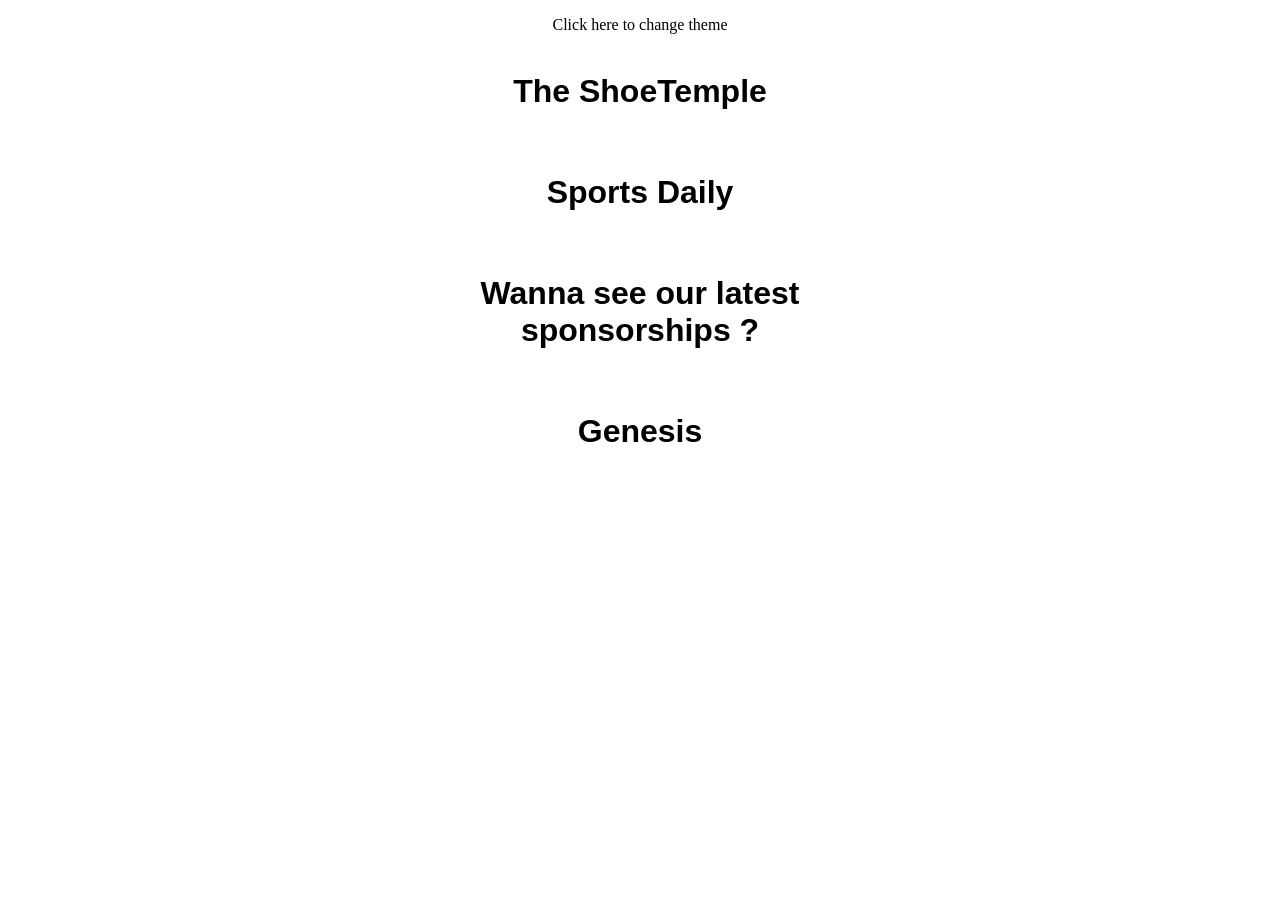
==== commit 9c64056a: "I created a sports daily section I created a Genesis section for a short story about Nike" ====
--- a/index.html
+++ b/index.html
@@ -14,12 +14,21 @@
     <p id="magicSwoosh" class="magicButton">Click here to change theme</p>
 
     <div id="shoe" class="link">
-        <button class="link">The shoe temple</button>
+        <button class="link">The ShoeTemple</button>
+    </div>
+    <br>
+    <div id="sports" class="link">
+        <button class="link">Sports Daily</button>
     </div>
     <br>
     <div id="ad" class="link">
         <button class="link">Wanna see our latest sponsorships ?</button>
     </div>
+    <br>
+    <div id="genesis" class="link">
+        <button class="link">Genesis</button>
+    </div>
+
 
 </body>
 
--- a/Nike.css
+++ b/Nike.css
@@ -19,6 +19,7 @@
 
 .intro {
     text-align: right;
+    padding-right: 15px;
 
     p {
         opacity: .7;
@@ -35,6 +36,7 @@
 
 .intro_jord {
     text-align: left;
+    padding-left: 15px;
 
     p {
         opacity: .7;
@@ -57,13 +59,13 @@
 
 [data-theme="whitebg"] {
     --bgcolor: white;
-    --bgimage: url('C:/Users/Admin/OneDrive/Desktop/Nike website/Images/bgindexw.png');
+    --bgimage: url('https://github.com/onanaalan69-ctrl/Nike-website/blob/main/Images/bgindexw.png?raw=true');
     --text: black;
 }
 
 [data-theme="blackbg"] {
     --bgcolor: black;
-    --bgimage: url('C:/Users/Admin/OneDrive/Desktop/Nike website/Images/bgindexb.png');
+    --bgimage: url('https://github.com/onanaalan69-ctrl/Nike-website/blob/main/Images/bgindexb.png?raw=true');
     --text: white;
 }
 
@@ -93,7 +95,7 @@
         border-radius: 25px;
         padding: 20px;
         max-width: 400px;
-        margin: 20px;
+
         cursor: pointer;
         color: var(--text);
         background-color: var(--bgcolor);
@@ -160,13 +162,11 @@
 
     h2 {
         display: flex;
-        justify-content: flex-start;
+        justify-content: center;
         font-weight: 200;
-
     }
 
     p {
-
         line-height: 1.5;
     }
 }
@@ -177,16 +177,14 @@
     margin: 30px 20px 30px 20px;
 }
 
+.buy a {
+    text-decoration: none;
+    display: inline-block;
+    font-size: 2rem;
+}
+
 .buy {
-    display: flex;
-    flex-direction: row;
-    justify-content: space-between;
-    margin: 0 50px 0 50px;
-    text-decoration: none;
-
-    p {
-        border-radius: 20px;
-    }
+    margin-left: 100px;
 }
 
 .Mercurial {
@@ -296,7 +294,7 @@
 
     h2,
     h1 {
-        color: lightblue;
+        color: blue;
     }
 
     img {
@@ -307,7 +305,7 @@
 
     .sales_text {
         background-color: transparent;
-        color: rgb(135, 206, 230);
+        color: rgb(0, 0, 255);
         ;
     }
 }
@@ -318,7 +316,7 @@
 
     h2,
     h1 {
-        color: lightgreen;
+        color: black;
     }
 
     img {
@@ -780,7 +778,7 @@
 
     h2,
     h1 {
-        color: rgb(4, 63, 4);
+        color: white;
     }
 
     img {
@@ -791,7 +789,7 @@
 
     .sales_text {
         background-color: transparent;
-        color: rgb(4, 63, 4);
+        color: white;
         margin: 15px;
     }
 }
@@ -846,7 +844,7 @@
 
     h2,
     h1 {
-        color: rgb(194, 10, 10);
+        color: black;
     }
 
     img {
@@ -857,7 +855,7 @@
 
     .sales_text {
         background-color: transparent;
-        color: rgb(194, 10, 10);
+        color: black;
         margin: 15px;
     }
 }
@@ -1023,6 +1021,50 @@
 
     h2,
     h1 {
+        color: green;
+    }
+
+    img {
+        box-shadow: 0px 0px 20px rgb(0, 0, 0);
+        width: 280px;
+        height: 300px;
+    }
+
+    .sales_text {
+        background-color: transparent;
+        color: green;
+        margin: 15px;
+    }
+}
+
+.dior {
+    background: linear-gradient(to bottom right, gray, rgb(185, 183, 183));
+    border-radius: 20px;
+
+    h2,
+    h1 {
+        color: white;
+    }
+
+    img {
+        box-shadow: 0px 0px 20px rgb(0, 0, 0);
+        width: 280px;
+        height: 300px;
+    }
+
+    .sales_text {
+        background-color: transparent;
+        color: white;
+        margin: 15px;
+    }
+}
+
+.rei {
+    background-color: gray;
+    border-radius: 20px;
+
+    h2,
+    h1 {
         color: red;
     }
 
@@ -1034,7 +1076,795 @@
 
     .sales_text {
         background-color: transparent;
+        color: white;
+        margin: 15px;
+    }
+}
+
+.sacai {
+    background: linear-gradient(to bottom right, wheat, gray);
+    border-radius: 20px;
+
+    h2,
+    h1 {
+        color: darkblue;
+    }
+
+    img {
+        box-shadow: 0px 0px 20px rgb(0, 0, 0);
+        width: 280px;
+        height: 300px;
+    }
+
+    .sales_text {
+        background-color: transparent;
+        color: green;
+        margin: 15px;
+    }
+}
+
+.scott {
+    background: linear-gradient(to bottom, rgb(152, 252, 215), #BCAF07);
+    border-radius: 20px;
+
+    h2,
+    h1 {
+        color: #BCAF07;
+    }
+
+    img {
+        box-shadow: 0px 0px 20px rgb(255, 255, 255);
+        width: 320px;
+        height: 300px;
+    }
+
+    .sales_text {
+        background-color: transparent;
+        color: rgb(152, 252, 215);
+        margin: 15px;
+    }
+}
+
+.billie {
+    background-color: skyblue;
+    border-radius: 20px;
+    transition: 2s ease;
+
+    h2,
+    h1 {
+        color: black;
+    }
+
+    img {
+        box-shadow: 0px 0px 20px rgb(0, 0, 0);
+        width: 270px;
+        height: 300px;
+    }
+
+    .sales_text {
+        background-color: transparent;
+        color: black;
+        margin: 15px;
+    }
+}
+
+.billie:hover {
+    transform: rotate(-5deg);
+}
+
+.sw {
+    background-color: black;
+    border-radius: 20px;
+
+    h2,
+    h1 {
+        color: gold;
+    }
+
+    img {
+        box-shadow: 0px 0px 20px rgb(255, 255, 255);
+        width: 300px;
+        height: 300px;
+    }
+
+    .sales_text {
+        background-color: transparent;
+        color: gold;
+        margin: 15px;
+    }
+}
+
+.LJ {
+    background-color: black;
+    border-radius: 20px;
+
+    h2,
+    h1 {
+        color: white;
+    }
+
+    img {
+        box-shadow: 0px 0px 20px rgb(255, 255, 255);
+        width: 270px;
+        height: 300px;
+    }
+
+    .sales_text {
+        background-color: transparent;
+        color: white;
+        margin: 15px;
+    }
+}
+
+.sab {
+    background-color: rgb(122, 183, 49);
+    border-radius: 20px;
+
+    h2,
+    h1 {
+        color: white;
+    }
+
+    img {
+        box-shadow: 0px 0px 20px rgb(255, 255, 255);
+        width: 350px;
+        height: 300px;
+    }
+
+    .sales_text {
+        background-color: transparent;
+        color: white;
+        margin: 15px;
+    }
+}
+
+.haaland {
+    background-color: rgb(15, 87, 115);
+    border-radius: 20px;
+
+    h2,
+    h1 {
+        color: orange;
+    }
+
+    img {
+        box-shadow: 0px 0px 20px rgb(255, 255, 255);
+        width: 270px;
+        height: 300px;
+    }
+
+    .sales_text {
+        background-color: transparent;
+        color: orange;
+        margin: 15px;
+    }
+}
+
+.kip {
+    background-image: url(https://github.com/onanaalan69-ctrl/Nike-website/blob/main/Images/bgkip.png?raw=true);
+    border-radius: 20px;
+
+    h2,
+    h1 {
+        color: green;
+    }
+
+    img {
+        box-shadow: 0px 0px 20px rgb(0, 0, 0);
+        width: 350px;
+        height: 300px;
+    }
+
+    .sales_text {
+        background-color: transparent;
         color: red;
         margin: 15px;
     }
+}
+
+.ohsu {
+    background-color: wheat;
+    border-radius: 20px;
+
+    h2,
+    h1 {
+        color: black;
+    }
+
+    img {
+        box-shadow: 0px 0px 20px rgb(0, 0, 0);
+        width: 350px;
+        height: 300px;
+    }
+
+    .sales_text {
+        background-color: transparent;
+        color: black;
+        margin: 15px;
+    }
+}
+
+.PS {
+    background: linear-gradient(to bottom right, red, rgb(31, 161, 31), blue, yellow);
+    border-radius: 20px;
+
+    h2,
+    h1 {
+        color: white;
+    }
+
+    img {
+        box-shadow: 0px 0px 20px rgb(255, 255, 255);
+        width: 350px;
+        height: 300px;
+    }
+
+    .sales_text {
+        background-color: transparent;
+        color: white;
+        margin: 15px;
+    }
+}
+
+.EA {
+    background-color: black;
+    border-radius: 20px;
+
+    h2,
+    h1 {
+        color: white;
+    }
+
+    img {
+        box-shadow: 0px 0px 20px rgb(255, 255, 255);
+        width: 350px;
+        height: 300px;
+    }
+
+    .sales_text {
+        background-color: transparent;
+        color: white;
+        margin: 15px;
+    }
+}
+
+.oc {
+    background-color: lightskyblue;
+    border-radius: 20px;
+
+    h2,
+    h1 {
+        color: white;
+    }
+
+    img {
+        box-shadow: 0px 0px 20px rgb(0, 255, 255);
+        width: 350px;
+        height: 300px;
+    }
+
+    .sales_text {
+        background-color: transparent;
+        color: white;
+        margin: 15px;
+    }
+}
+
+.GE {
+    background-color: rgb(255, 132, 0);
+    border-radius: 20px;
+
+    h2,
+    h1 {
+        color: white;
+    }
+
+    img {
+        box-shadow: 0px 0px 20px rgb(0, 0, 0);
+        width: 350px;
+        height: 300px;
+    }
+
+    .sales_text {
+        background-color: transparent;
+        color: white;
+        margin: 15px;
+    }
+}
+
+.rot {
+    background-color: white;
+    border-radius: 20px;
+
+    h2,
+    h1 {
+        color: black;
+    }
+
+    img {
+        box-shadow: 0px 0px 20px rgb(0, 0, 0);
+        width: 350px;
+        height: 300px;
+    }
+
+    .sales_text {
+        background-color: transparent;
+        color: black;
+        margin: 15px;
+    }
+}
+
+.vitra {
+    background-color: white;
+    border-radius: 20px;
+
+    h2,
+    h1 {
+        color: black;
+    }
+
+    img {
+        box-shadow: 0px 0px 20px rgb(0, 0, 0);
+        width: 350px;
+        height: 300px;
+    }
+
+    .sales_text {
+        background-color: transparent;
+        color: black;
+        margin: 15px;
+    }
+}
+
+.csr {
+    background-color: white;
+    border-radius: 20px;
+
+    h2,
+    h1 {
+        color: lightskyblue;
+    }
+
+    img {
+        box-shadow: 0px 0px 20px rgb(0, 0, 0);
+        width: 350px;
+        height: 300px;
+    }
+
+    .sales_text {
+        background-color: transparent;
+        color: lightskyblue;
+        margin: 15px;
+    }
+}
+
+.bcm {
+    background-color: yellowgreen;
+    border-radius: 20px;
+
+    h2,
+    h1 {
+        color: white;
+    }
+
+    img {
+        box-shadow: 0px 0px 20px rgb(0, 0, 0);
+        width: 350px;
+        height: 300px;
+    }
+
+    .sales_text {
+        background-color: transparent;
+        color: white;
+        margin: 15px;
+    }
+}
+
+.N7 {
+    background-color: black;
+    border-radius: 20px;
+
+    h2,
+    h1 {
+        color: white;
+    }
+
+    img {
+        box-shadow: 0px 0px 20px rgb(255, 255, 255);
+        width: 350px;
+        height: 300px;
+    }
+
+    .sales_text {
+        background-color: transparent;
+        color: white;
+        margin: 15px;
+    }
+}
+
+.Girls {
+    background: linear-gradient(to bottom, white, gray);
+    border-radius: 20px;
+
+    h2,
+    h1 {
+        color: gray;
+    }
+
+    img {
+        box-shadow: 0px 0px 20px rgb(255, 255, 255);
+        width: 270px;
+        height: 300px;
+    }
+
+    .sales_text {
+        background-color: transparent;
+        color: white;
+        margin: 15px;
+    }
+}
+
+.liquid {
+    background-color: black;
+    border-radius: 20px;
+
+    h2,
+    h1 {
+        color: green;
+    }
+
+    img {
+        box-shadow: 0px 0px 20px rgb(255, 255, 255);
+        width: 270px;
+        height: 300px;
+    }
+
+    .sales_text {
+        background-color: transparent;
+        color: green;
+        margin: 15px;
+    }
+}
+
+.invincible {
+    background-color: pink;
+    border-radius: 20px;
+
+    h2,
+    h1 {
+        color: lightskyblue;
+    }
+
+    img {
+        box-shadow: 0px 0px 20px rgb(0, 0, 0);
+        width: 270px;
+        height: 300px;
+    }
+
+    .sales_text {
+        background-color: transparent;
+        color: lightskyblue;
+        margin: 15px;
+    }
+}
+
+.winflo {
+    background-color: black;
+    border-radius: 20px;
+
+    h2,
+    h1 {
+        color: rgba(169, 144, 6, 0.723);
+    }
+
+    img {
+        box-shadow: 0px 0px 20px rgb(255, 255, 255);
+        width: 270px;
+        height: 300px;
+    }
+
+    .sales_text {
+        background-color: transparent;
+        color: rgba(169, 144, 6, 0.723);
+        margin: 15px;
+    }
+}
+
+.j38 {
+    background: linear-gradient(to bottom right, white, gray);
+    border-radius: 20px;
+
+    h2,
+    h1 {
+        color: rgb(223, 54, 54);
+    }
+
+    img {
+        box-shadow: 0px 0px 20px rgb(255, 255, 255);
+        width: 270px;
+        height: 300px;
+    }
+
+    .sales_text {
+        background-color: transparent;
+        color: rgb(223, 54, 54);
+        margin: 15px;
+    }
+}
+
+.j41 {
+    background-color: rgb(128, 24, 24);
+    border-radius: 20px;
+
+    h2,
+    h1 {
+        color: white;
+    }
+
+    img {
+        box-shadow: 0px 0px 20px rgb(255, 255, 255);
+        width: 270px;
+        height: 300px;
+    }
+
+    .sales_text {
+        background-color: transparent;
+        color: white;
+        margin: 15px;
+    }
+}
+
+.j2 {
+    background-color: black;
+    border-radius: 20px;
+
+    h2,
+    h1 {
+        color: white;
+    }
+
+    img {
+        box-shadow: 0px 0px 20px rgb(255, 255, 255);
+        width: 270px;
+        height: 300px;
+    }
+
+    .sales_text {
+        background-color: transparent;
+        color: white;
+        margin: 15px;
+    }
+}
+
+.intro_image {
+    background-color: gray;
+    display: block;
+    object-fit: cover;
+    border: solid transparent;
+    border-radius: 25px;
+    width: 1200px;
+    height: 500px;
+    margin: auto;
+}
+
+.item_lists {
+    text-align: left;
+    padding-left: 50px;
+    font-size: large;
+}
+
+.item_roll {
+    padding: 0 1rem;
+    overflow-x: scroll;
+    min-height: 430px;
+    display: flex;
+
+}
+
+.item_container {
+    border: solid black;
+    border-radius: 25px;
+    min-width: 300px;
+    max-height: 450px;
+    margin: 20px;
+    color: var(--text_ball);
+    background: var(--bgcolor_ball);
+
+    img {
+        width: 100px;
+        height: 100px;
+        border: transparent solid;
+        border-radius: 25px;
+        object-fit: cover;
+    }
+
+    ul {
+        margin: auto;
+    }
+
+    li {
+        text-align: left;
+    }
+
+    p {
+        text-align: center;
+        font-weight: 900;
+    }
+}
+
+.item_container:hover {
+    transform: scale(1.1);
+    transition: 0.5s ease;
+}
+
+[data-theme="flight"] {
+    --bgcolor_ball: rgb(206, 255, 255);
+    --text_ball: rgb(57, 57, 244);
+}
+
+[data-theme="legacy"] {
+    --bgcolor_ball: rgba(255, 217, 0, 0.749);
+    --text_ball: black;
+}
+
+[data-theme="control"] {
+    --bgcolor_ball: white;
+    --text_ball: black;
+}
+
+[data-theme="academy"] {
+    --bgcolor_ball: black;
+    --text_ball: white;
+}
+
+[data-theme="plus"] {
+    --bgcolor_ball: linear-gradient(to bottom, red, black);
+    --text_ball: white;
+}
+
+[data-theme="standard"] {
+    --bgcolor_ball: rgba(255, 217, 0, 0.996);
+    --text_ball: black;
+}
+
+[data-theme="pitch"] {
+    --bgcolor_ball: black;
+    --text_ball: green;
+}
+
+[data-theme="strike"] {
+    --bgcolor_ball: lightskyblue;
+    --text_ball: white;
+}
+
+[data-theme="Maestro"] {
+    --bgcolor_ball: red;
+    --text_ball: wheat;
+}
+
+[data-theme="skills"] {
+    --bgcolor_ball: linear-gradient(to bottom right, purple, greenyellow);
+    --text_ball: white;
+}
+
+[data-theme="champ"] {
+    --bgcolor_ball: black;
+    --text_ball: red;
+}
+
+[data-theme="dom"] {
+    --bgcolor_ball: orange;
+    --text_ball: white;
+}
+
+[data-theme="tournament"] {
+    --bgcolor_ball: rgb(181, 121, 11);
+    --text_ball: black;
+}
+
+[data-theme="all"] {
+    --bgcolor_ball: rgb(147, 199, 27);
+    --text_ball: gray;
+}
+
+[data-theme="grip"] {
+    --bgcolor_ball: linear-gradient(to bottom right, rgb(125, 27, 16), black);
+    --text_ball: white;
+}
+
+[data-theme="jordan"] {
+    --bgcolor_ball: rgb(138, 28, 22);
+    --text_ball: white;
+}
+
+[data-theme="lebron"] {
+    --bgcolor_ball: linear-gradient(to bottom right, purple, greenyellow);
+    --text_ball: white;
+}
+
+[data-theme="giannis"] {
+    --bgcolor_ball: linear-gradient(to bottom, green, purple);
+    --text_ball: white;
+}
+
+[data-theme="sabrina"] {
+    --bgcolor_ball: black;
+    --text_ball: gray;
+}
+
+[data-theme="mini"] {
+    --bgcolor_ball: linear-gradient(to bottom right, lightpink, rgb(101, 56, 101), rgb(4, 127, 20));
+    --text_ball: white;
+}
+
+[data-theme="vapor"] {
+    --bgcolor_ball: brown;
+    --text_ball: white;
+}
+
+[data-theme="tournamentA"] {
+    --bgcolor_ball: rgb(189, 45, 45);
+    --text_ball: white;
+}
+
+[data-theme="champA"] {
+    --bgcolor_ball: rgba(165, 42, 42, 0.418);
+    --text_ball: white;
+}
+
+[data-theme="vapor1"] {
+    --bgcolor_ball: brown;
+    --text_ball: white;
+}
+
+[data-theme="refuel"] {
+    --bgcolor_ball: rgb(234, 182, 24);
+    --text_ball: black;
+}
+
+[data-theme="flex"] {
+    --bgcolor_ball: white;
+    --text_ball: black;
+}
+
+[data-theme="ACG"] {
+    --bgcolor_ball: black;
+    --text_ball: white;
+}
+
+[data-theme="chug"] {
+    --bgcolor_ball: black;
+    --text_ball: white;
+}
+
+[data-theme="SS"] {
+    --bgcolor_ball: lightgreen;
+    --text_ball: black;
+}
+
+[data-theme="jug"] {
+    --bgcolor_ball: black;
+    --text_ball: white;
+}
+
+[data-theme="big"] {
+    --bgcolor_ball: black;
+    --text_ball: lightgreen;
+}
+
+[data-theme="tritan"] {
+    --bgcolor_ball: gray;
+    --text_ball: white;
+}
+
+.blue {
+    display: flex;
+    justify-content: space-between;
+    gap: 20px;
+    text-align: center;
+}
+
+.blue_text {
+    font-size: 2.1rem;
+    text-align: center;
 }
